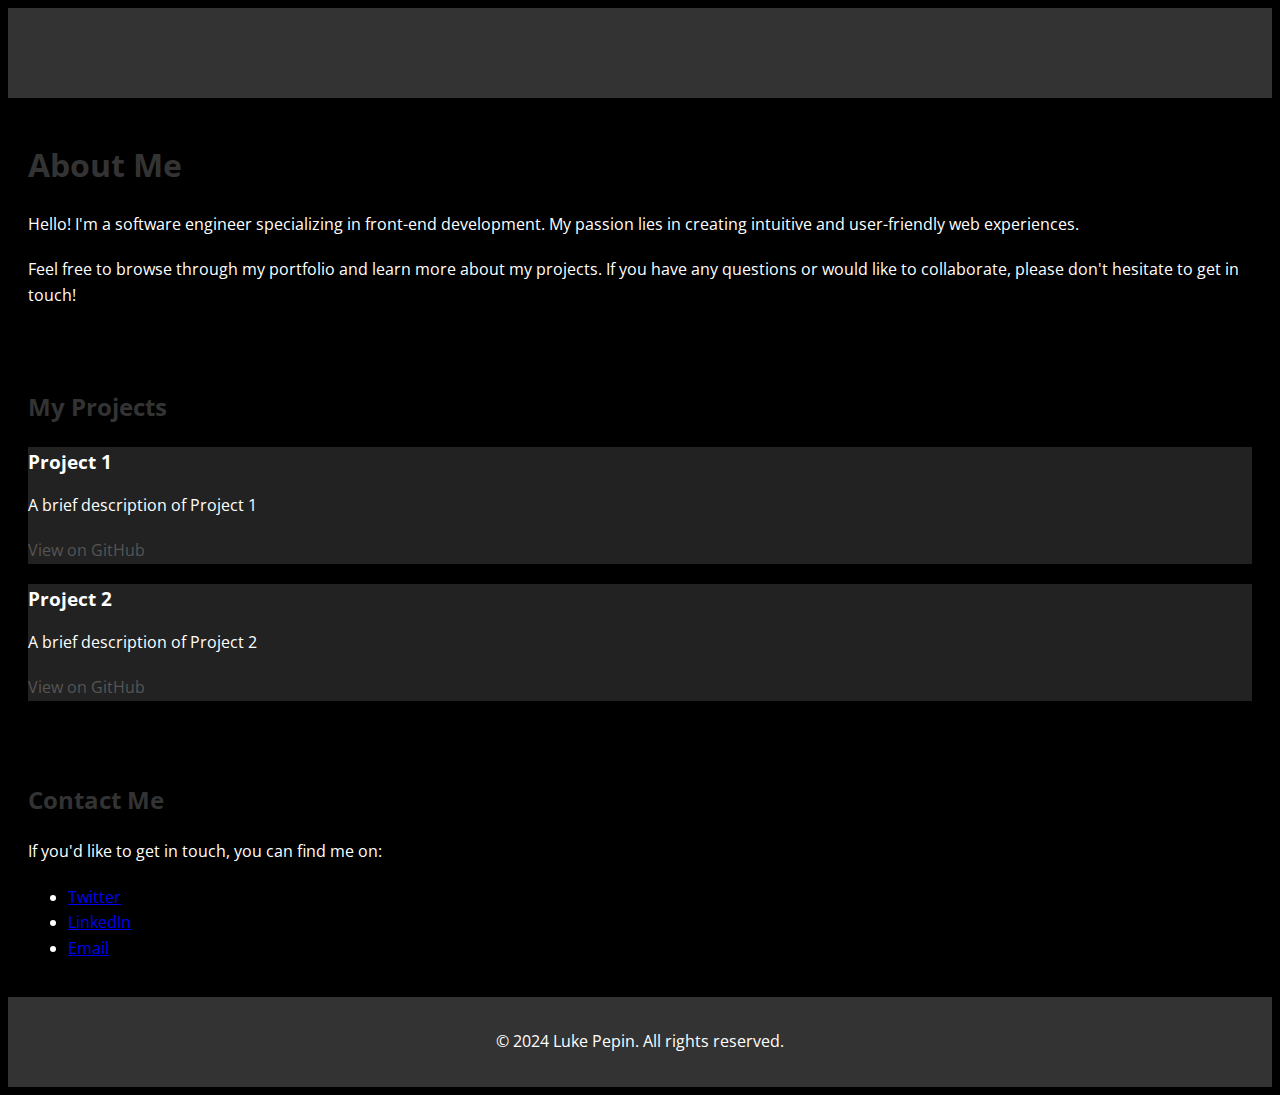
==== index.html @ 70be607e "Create index.html" ====
<!DOCTYPE html>
<html lang="en">
<head>
    <meta charset="UTF-8">
    <meta name="viewport" content="width=device-width, initial-scale=1.0">
    <link rel="icon" href="favicon.ico" type="image/x-icon">
    <link rel="stylesheet" href="https://fonts.googleapis.com/css?family=Open+Sans">
    <link rel="stylesheet" href="styles.css">
    <style>
        body {
            font-family: 'Open Sans', sans-serif;
            background-color: black; /* Set the background color to black */
            color: white; /* Set the text color to white */
        }

        header {
            background-color: #333; /* Adjust header background color if needed */
            padding: 1em 0;
        }

        nav a {
            color: white; /* Set navigation text color to white */
        }

        nav a:hover {
            color: #66a0ff;
        }

        .project {
            background-color: #222; /* Adjust project card background color if needed */
            color: white; /* Set project card text color to white */
        }

        footer {
            background-color: #333;
            color: white;
            text-align: center;
            padding: 1em 0;
        }
    </style>
    <title>My Personal Portfolio</title>
</head>
<body>
    <header>
        <nav>
            <ul>
                <li><a href="#about">About</a></li>
                <li><a href="#projects">Projects</a></li>
                <li><a href="#contact">Contact</a></li>
            </ul>
        </nav>
    </header>
    <main>
        <section id="about">
            <h1>About Me</h1>
            <p>Hello! I'm a software engineer specializing in front-end development. My passion lies in creating intuitive and user-friendly web experiences.</p>
            <p>Feel free to browse through my portfolio and learn more about my projects. If you have any questions or would like to collaborate, please don't hesitate to get in touch!</p>
        </section>
        <section id="projects">
            <h2>My Projects</h2>
            <div class="project">
                <h3>Project 1</h3>
                <p>A brief description of Project 1</p>
                <a href="https://github.com/lpep64/project1">View on GitHub</a>
            </div>
            <div class="project">
                <h3>Project 2</h3>
                <p>A brief description of Project 2</p>
                <a href="https://github.com/lpep64/project2">View on GitHub</a>
            </div>
            <!-- Add more projects as needed -->
        </section>
        <section id="contact">
            <h2>Contact Me</h2>
            <p>If you'd like to get in touch, you can find me on:</p>
            <ul>
                <li><a href="https://twitter.com/lpep64">Twitter</a></li>
                <li><a href="https://linkedin.com/in/lpep64">LinkedIn</a></li>
                <li><a href="mailto:lpep64@example.com">Email</a></li>
            </ul>
        </section>
    </main>
    <footer>
        <p>&copy; 2024 Luke Pepin. All rights reserved.</p>
    </footer>
</body>
</html>
---- styles.css ----
body {
    font-family: Arial, sans-serif;
    line-height: 1.6;
}

header {
    background-color: #f4f4f4;
    padding: 20px;
}

nav ul {
    list-style-type: none;
    padding: 0;
}

nav ul li {
    display: inline;
    margin-right: 10px;
}

nav ul li a {
    text-decoration: none;
    color: #333;
}

nav ul li a:hover {
    color: #555;
}

section {
    padding: 20px;
}

section h1, section h2 {
    color: #333;
}

section p {
    margin-bottom: 20px;
}

.project {
    margin-bottom: 20px;
}

.project h3 {
    margin-bottom: 10px;
}

.project a {
    color: #555;
    text-decoration: none;
}

.project a:hover
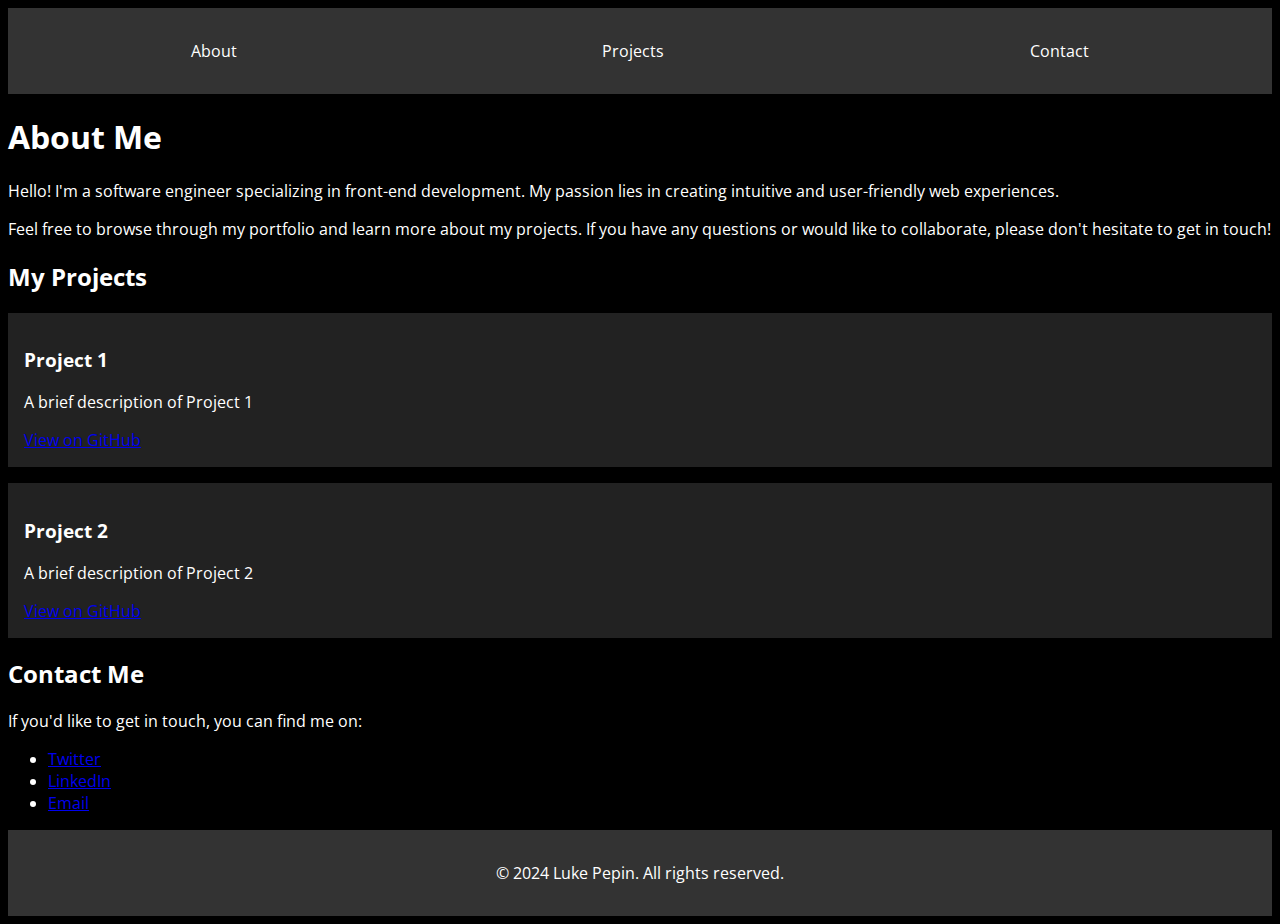
==== commit 8b5925f9: "Update index.html" ====
--- a/index.html
+++ b/index.html
@@ -9,17 +9,25 @@
     <style>
         body {
             font-family: 'Open Sans', sans-serif;
-            background-color: black; /* Set the background color to black */
-            color: white; /* Set the text color to white */
+            background-color: black;
+            color: white;
         }
 
         header {
-            background-color: #333; /* Adjust header background color if needed */
+            background-color: #333;
             padding: 1em 0;
         }
 
+        nav ul {
+            list-style-type: none;
+            display: flex;
+            justify-content: space-around;
+            padding: 0;
+        }
+
         nav a {
-            color: white; /* Set navigation text color to white */
+            color: white;
+            text-decoration: none;
         }
 
         nav a:hover {
@@ -27,8 +35,10 @@
         }
 
         .project {
-            background-color: #222; /* Adjust project card background color if needed */
-            color: white; /* Set project card text color to white */
+            background-color: #222;
+            color: white;
+            padding: 1em;
+            margin-bottom: 1em;
         }
 
         footer {
@@ -44,19 +54,19 @@
     <header>
         <nav>
             <ul>
-                <li><a href="#about">About</a></li>
-                <li><a href="#projects">Projects</a></li>
-                <li><a href="#contact">Contact</a></li>
+                <li><a href="#about" aria-label="About">About</a></li>
+                <li><a href="#projects" aria-label="Projects">Projects</a></li>
+                <li><a href="#contact" aria-label="Contact">Contact</a></li>
             </ul>
         </nav>
     </header>
     <main>
-        <section id="about">
+        <section id="about" aria-label="About Me">
             <h1>About Me</h1>
             <p>Hello! I'm a software engineer specializing in front-end development. My passion lies in creating intuitive and user-friendly web experiences.</p>
             <p>Feel free to browse through my portfolio and learn more about my projects. If you have any questions or would like to collaborate, please don't hesitate to get in touch!</p>
         </section>
-        <section id="projects">
+        <section id="projects" aria-label="My Projects">
             <h2>My Projects</h2>
             <div class="project">
                 <h3>Project 1</h3>
@@ -70,7 +80,7 @@
             </div>
             <!-- Add more projects as needed -->
         </section>
-        <section id="contact">
+        <section id="contact" aria-label="Contact Me">
             <h2>Contact Me</h2>
             <p>If you'd like to get in touch, you can find me on:</p>
             <ul>
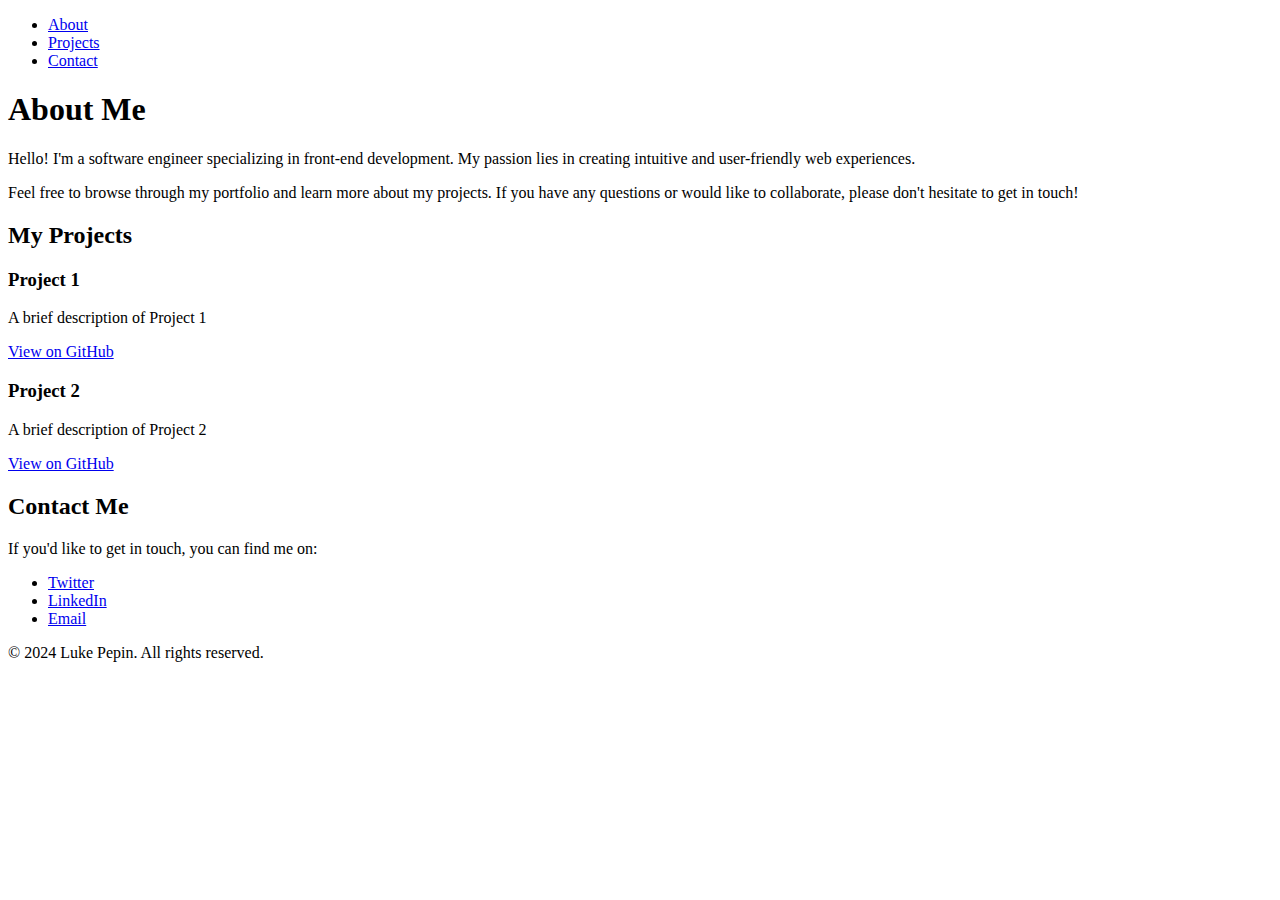
==== commit 77eaecff: "Update index.html" ====
--- a/index.html
+++ b/index.html
@@ -6,48 +6,6 @@
     <link rel="icon" href="favicon.ico" type="image/x-icon">
     <link rel="stylesheet" href="https://fonts.googleapis.com/css?family=Open+Sans">
     <link rel="stylesheet" href="styles.css">
-    <style>
-        body {
-            font-family: 'Open Sans', sans-serif;
-            background-color: black;
-            color: white;
-        }
-
-        header {
-            background-color: #333;
-            padding: 1em 0;
-        }
-
-        nav ul {
-            list-style-type: none;
-            display: flex;
-            justify-content: space-around;
-            padding: 0;
-        }
-
-        nav a {
-            color: white;
-            text-decoration: none;
-        }
-
-        nav a:hover {
-            color: #66a0ff;
-        }
-
-        .project {
-            background-color: #222;
-            color: white;
-            padding: 1em;
-            margin-bottom: 1em;
-        }
-
-        footer {
-            background-color: #333;
-            color: white;
-            text-align: center;
-            padding: 1em 0;
-        }
-    </style>
     <title>My Personal Portfolio</title>
 </head>
 <body>
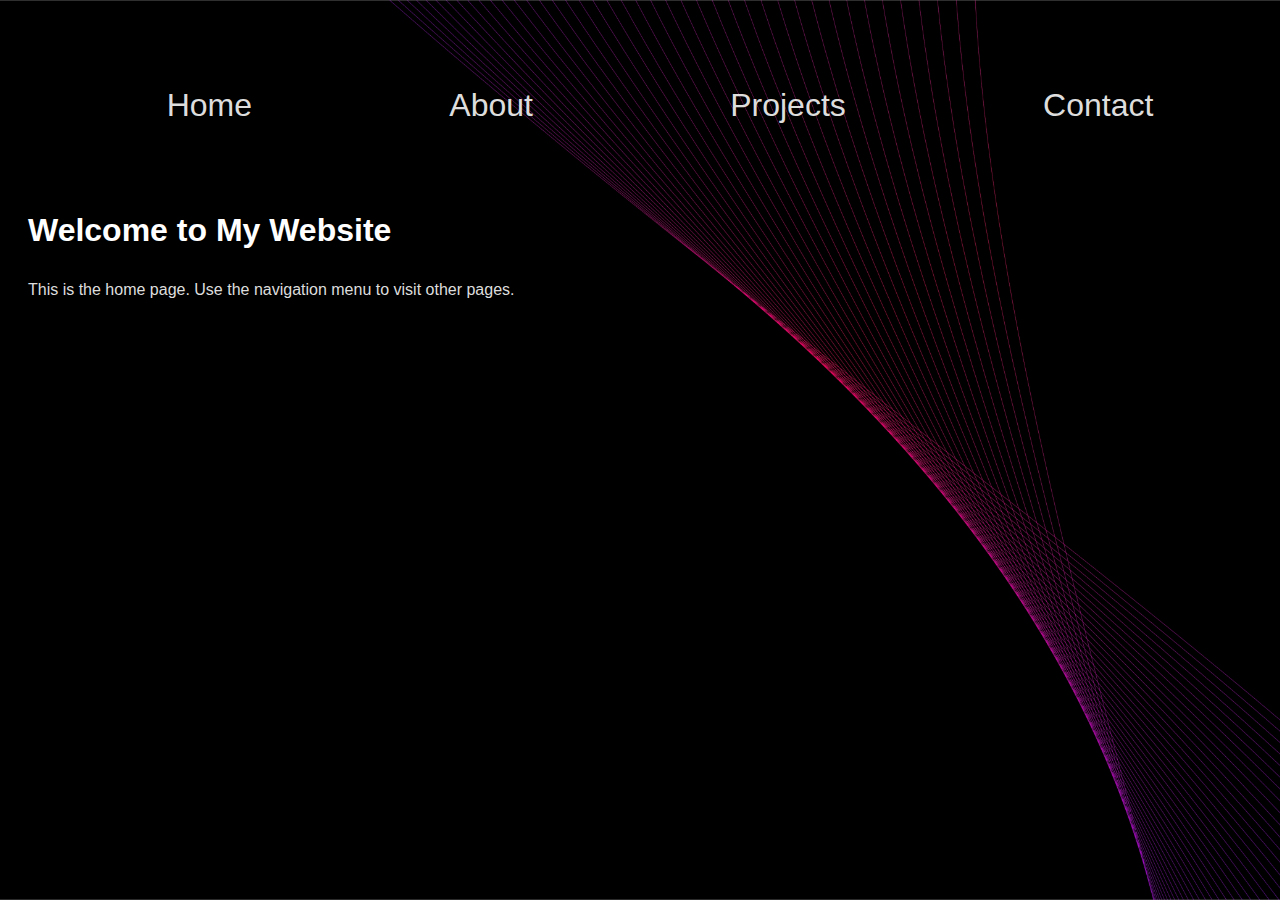
==== commit 8fa371bf: "Style Changes and Renovations" ====
--- a/index.html
+++ b/index.html
@@ -3,53 +3,23 @@
 <head>
     <meta charset="UTF-8">
     <meta name="viewport" content="width=device-width, initial-scale=1.0">
-    <link rel="icon" href="favicon.ico" type="image/x-icon">
-    <link rel="stylesheet" href="https://fonts.googleapis.com/css?family=Open+Sans">
+    <title>My Website</title>
     <link rel="stylesheet" href="styles.css">
-    <title>My Personal Portfolio</title>
 </head>
 <body>
     <header>
         <nav>
             <ul>
-                <li><a href="#about" aria-label="About">About</a></li>
-                <li><a href="#projects" aria-label="Projects">Projects</a></li>
-                <li><a href="#contact" aria-label="Contact">Contact</a></li>
+                <li><a href="index.html">Home</a></li>
+                <li><a href="about.html">About</a></li>
+                <li><a href="projects.html">Projects</a></li>
+                <li><a href="contact.html">Contact</a></li>
             </ul>
         </nav>
     </header>
     <main>
-        <section id="about" aria-label="About Me">
-            <h1>About Me</h1>
-            <p>Hello! I'm a software engineer specializing in front-end development. My passion lies in creating intuitive and user-friendly web experiences.</p>
-            <p>Feel free to browse through my portfolio and learn more about my projects. If you have any questions or would like to collaborate, please don't hesitate to get in touch!</p>
-        </section>
-        <section id="projects" aria-label="My Projects">
-            <h2>My Projects</h2>
-            <div class="project">
-                <h3>Project 1</h3>
-                <p>A brief description of Project 1</p>
-                <a href="https://github.com/lpep64/project1">View on GitHub</a>
-            </div>
-            <div class="project">
-                <h3>Project 2</h3>
-                <p>A brief description of Project 2</p>
-                <a href="https://github.com/lpep64/project2">View on GitHub</a>
-            </div>
-            <!-- Add more projects as needed -->
-        </section>
-        <section id="contact" aria-label="Contact Me">
-            <h2>Contact Me</h2>
-            <p>If you'd like to get in touch, you can find me on:</p>
-            <ul>
-                <li><a href="https://twitter.com/lpep64">Twitter</a></li>
-                <li><a href="https://linkedin.com/in/lpep64">LinkedIn</a></li>
-                <li><a href="mailto:lpep64@example.com">Email</a></li>
-            </ul>
-        </section>
+        <h1>Welcome to My Website</h1>
+        <p>This is the home page. Use the navigation menu to visit other pages.</p>
     </main>
-    <footer>
-        <p>&copy; 2024 Luke Pepin. All rights reserved.</p>
-    </footer>
 </body>
-</html>
+</html>--- a/styles.css
+++ b/styles.css
@@ -0,0 +1,77 @@
+body {
+  font-family: 'Open Sans', sans-serif;
+  line-height: 1.6;
+  color: #ddd; /* Lighter text color */
+  background: url('images/background.jpg') no-repeat center center fixed; 
+  -webkit-background-size: cover;
+  -moz-background-size: cover;
+  -o-background-size: cover;
+  background-size: cover;
+  padding: 20px;
+}
+
+h1, h2, h3 {
+  font-family:'Franklin Gothic Medium', 'Arial Narrow', Arial, sans-serif;
+  color: #fff; /* White headers */
+}
+
+header {
+  font-family:'Franklin Gothic Medium', 'Arial Narrow', Arial, sans-serif;
+  display: flex;
+  align-items: center;
+  color: #fff;
+  padding: 20px 0;
+  position: sticky;
+  top: 0;
+}
+
+header img {
+  height: 100px; /* Adjust as needed */
+  margin-right: 10px;
+}
+
+header nav {
+  flex-grow: 1;
+}
+
+header nav ul {
+  list-style-type: none;
+  font-size: 32px;
+  display: flex;
+  justify-content: space-around;
+}
+
+header nav ul li a {
+  color: #ddd; /* Lighter link color */
+  text-decoration: none;
+}
+
+header nav ul li a:hover {
+  color: #fff; /* White on hover */
+  text-decoration: underline;
+}
+
+.main {
+  font-family:'Franklin Gothic Medium', 'Arial Narrow', Arial, sans-serif;
+  color: #ddd;
+}
+
+.project {
+  font-family:'Franklin Gothic Medium', 'Arial Narrow', Arial, sans-serif;
+  margin-bottom: 20px;
+  color: #ddd;
+}
+
+.project a {
+  font-family:'Franklin Gothic Medium', 'Arial Narrow', Arial, sans-serif;
+  display: inline-block;
+  background-color: #444; /* Darker button color */
+  color: #fff; /* White button text */
+  padding: 10px 20px;
+  border-radius: 5px;
+  text-decoration: none;
+}
+
+.project a:hover {
+  background-color: #666; /* Even darker on hover */
+}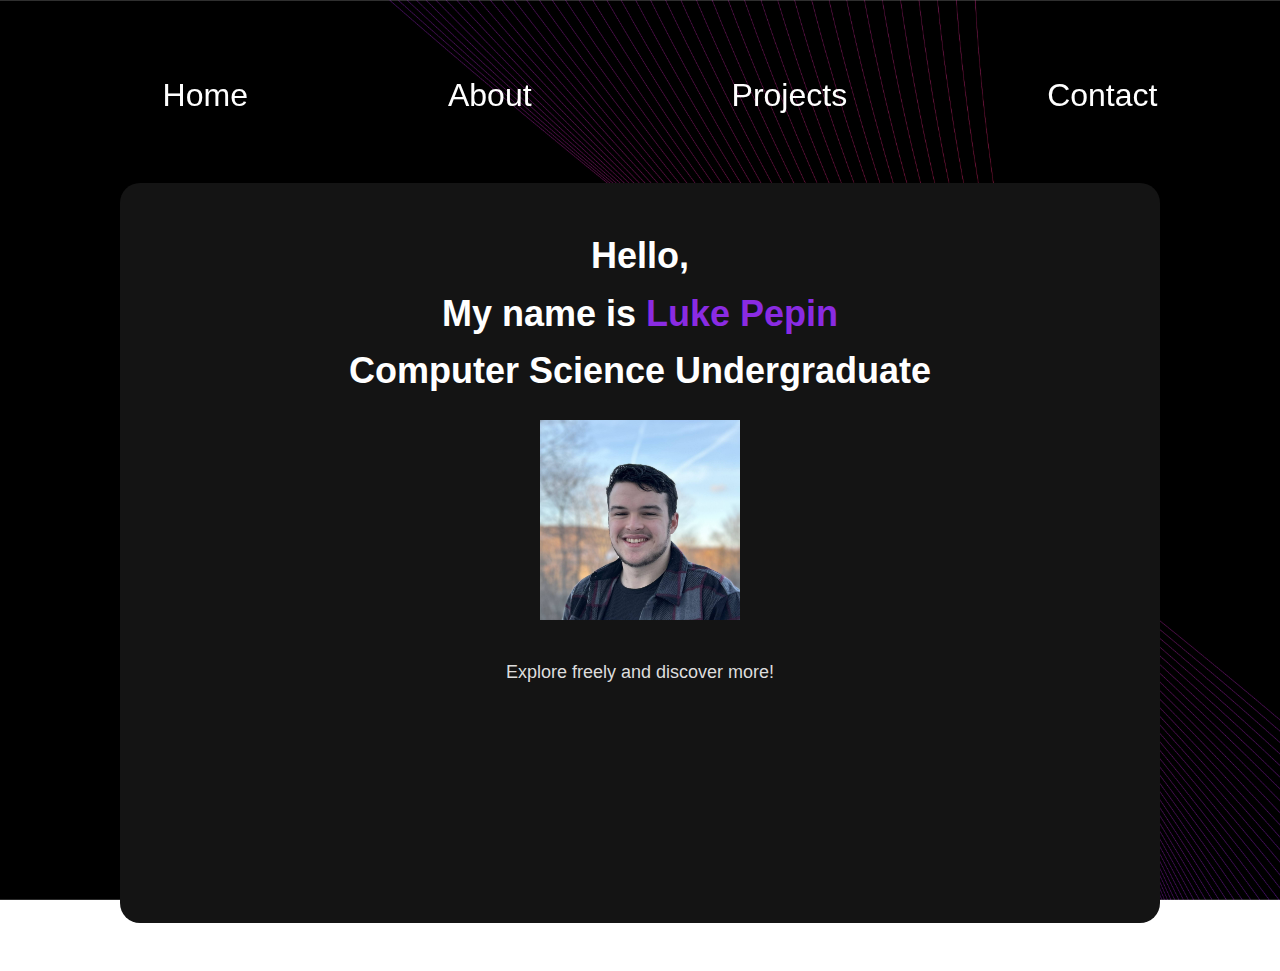
==== commit ea76c922: "Index and Text changes" ====
--- a/index.html
+++ b/index.html
@@ -6,7 +6,6 @@
     <title>My Website</title>
     <link rel="stylesheet" href="styles.css">
 </head>
-<body>
     <header>
         <nav>
             <ul>
@@ -18,8 +17,8 @@
         </nav>
     </header>
     <main>
-        <h1>Welcome to My Website</h1>
-        <p>This is the home page. Use the navigation menu to visit other pages.</p>
+        <h1>Hello, <br> My name is <span style="color : blueviolet;">Luke Pepin</span><br>Computer Science Undergraduate</h1>
+        <img src="images/lukepepinphoto.jpg" alt="Luke Pepin's photo" width="200"><br><br>
+        <body>Explore freely and discover more!</body>
     </main>
-</body>
 </html>--- a/styles.css
+++ b/styles.css
@@ -1,3 +1,4 @@
+/* General styling */
 body {
   font-family: 'Open Sans', sans-serif;
   line-height: 1.6;
@@ -8,26 +9,40 @@
   -o-background-size: cover;
   background-size: cover;
   padding: 20px;
+  display: flex;
+  flex-direction: column;
+  align-items: center;
 }
 
-h1, h2, h3 {
-  font-family:'Franklin Gothic Medium', 'Arial Narrow', Arial, sans-serif;
-  color: #fff; /* White headers */
+main {
+  background-color: #141414;
+  padding: 20px;
+  margin: 20px;
+  border-radius: 20px;
+  align-items: center;
+  text-align: center;
+  font-size: large;
+  width: 1000px;
+  height: 700px;
 }
 
+/* Headers */
+h1, h2, h3 {
+  text-align: center;
+  font-family: 'Franklin Gothic Medium', 'Arial Narrow', Arial, sans-serif;
+  color: #fff; /* White headers */
+  margin-bottom: 20px; /* Add margin between headers */
+}
+
+/* Header styling */
 header {
-  font-family:'Franklin Gothic Medium', 'Arial Narrow', Arial, sans-serif;
+  font-family: 'Franklin Gothic Medium', 'Arial Narrow', Arial, sans-serif;
   display: flex;
   align-items: center;
   color: #fff;
-  padding: 20px 0;
+  padding: 10px 0;
   position: sticky;
   top: 0;
-}
-
-header img {
-  height: 100px; /* Adjust as needed */
-  margin-right: 10px;
 }
 
 header nav {
@@ -42,8 +57,9 @@
 }
 
 header nav ul li a {
-  color: #ddd; /* Lighter link color */
+  color: #fff; /* Change link color to white */
   text-decoration: none;
+  margin: 0 100px;
 }
 
 header nav ul li a:hover {
@@ -51,22 +67,27 @@
   text-decoration: underline;
 }
 
+/* Main content */
 .main {
-  font-family:'Franklin Gothic Medium', 'Arial Narrow', Arial, sans-serif;
+  text-align: center;
+  font-family: 'Franklin Gothic Medium', 'Arial Narrow', Arial, sans-serif;
   color: #ddd;
+  max-width: 800px;
+  width: 100%;
 }
 
+/* Projects */
 .project {
-  font-family:'Franklin Gothic Medium', 'Arial Narrow', Arial, sans-serif;
+  font-family: 'Franklin Gothic Medium', 'Arial Narrow', Arial, sans-serif;
   margin-bottom: 20px;
   color: #ddd;
 }
 
 .project a {
-  font-family:'Franklin Gothic Medium', 'Arial Narrow', Arial, sans-serif;
+  font-family: 'Franklin Gothic Medium', 'Arial Narrow', Arial, sans-serif;
   display: inline-block;
   background-color: #444; /* Darker button color */
-  color: #fff; /* White button text */
+  color: white; /* White button text */
   padding: 10px 20px;
   border-radius: 5px;
   text-decoration: none;
@@ -74,4 +95,21 @@
 
 .project a:hover {
   background-color: #666; /* Even darker on hover */
-}+}
+
+/* Link styling */
+a {
+  color: blueviolet;
+}
+
+a:visited {
+  color: blueviolet;
+}
+
+a:hover {
+  color: violet;
+}
+
+a:active {
+  color: blue;
+}
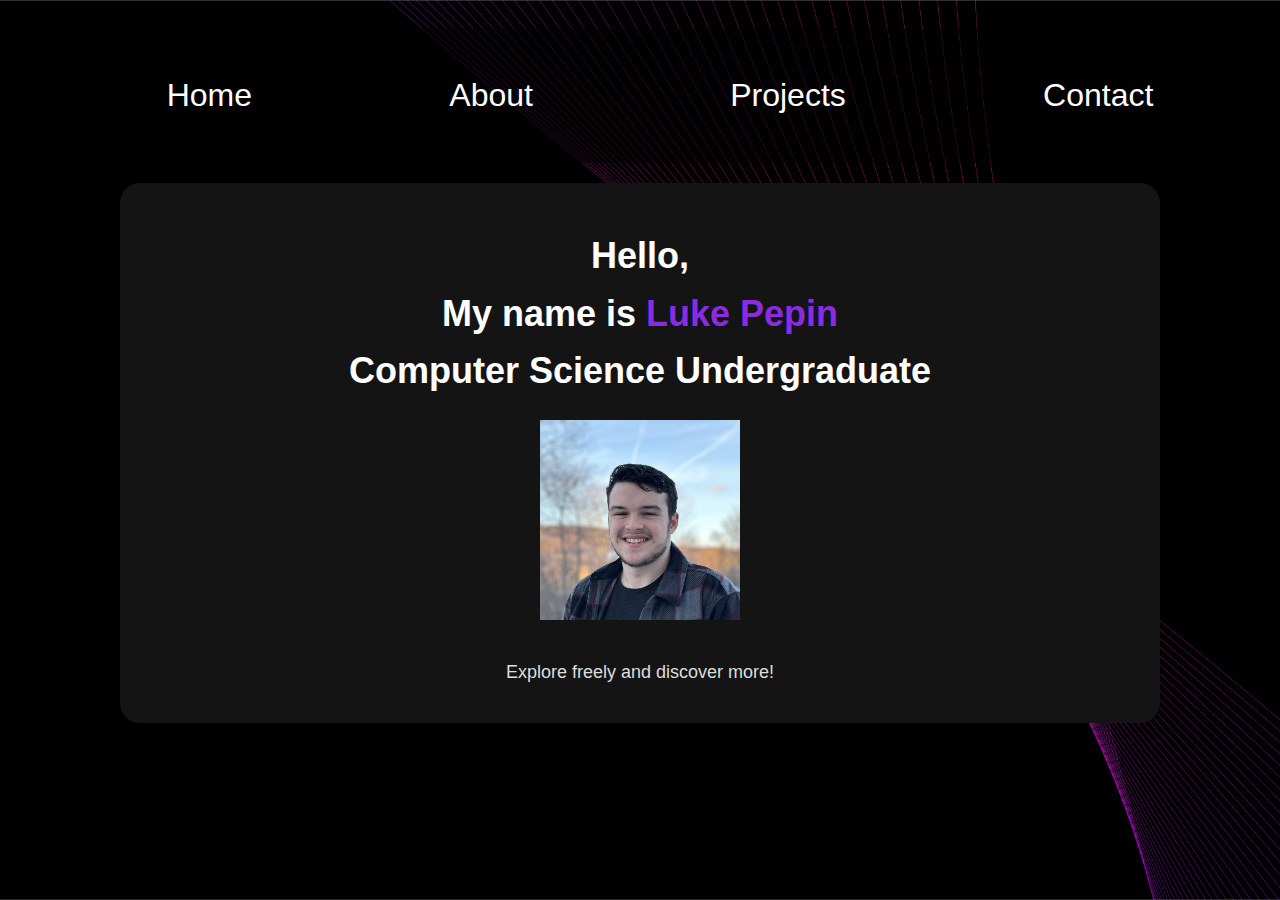
==== commit 72dd08f3: "Projects View 2.0" ====
--- a/index.html
+++ b/index.html
@@ -6,6 +6,7 @@
     <title>My Website</title>
     <link rel="stylesheet" href="styles.css">
 </head>
+<body>
     <header>
         <nav>
             <ul>
@@ -19,6 +20,7 @@
     <main>
         <h1>Hello, <br> My name is <span style="color : blueviolet;">Luke Pepin</span><br>Computer Science Undergraduate</h1>
         <img src="images/lukepepinphoto.jpg" alt="Luke Pepin's photo" width="200"><br><br>
-        <body>Explore freely and discover more!</body>
+        Explore freely and discover more!
     </main>
-</html>+</body>
+</html>
--- a/styles.css
+++ b/styles.css
@@ -1,9 +1,8 @@
-/* General styling */
 body {
   font-family: 'Open Sans', sans-serif;
   line-height: 1.6;
-  color: #ddd; /* Lighter text color */
-  background: url('images/background.jpg') no-repeat center center fixed; 
+  color: #ddd;
+  background: url('images/background.jpg') no-repeat center center fixed;
   -webkit-background-size: cover;
   -moz-background-size: cover;
   -o-background-size: cover;
@@ -12,6 +11,19 @@
   display: flex;
   flex-direction: column;
   align-items: center;
+}
+
+header {
+  font-family: 'Franklin Gothic Medium', 'Arial Narrow', Arial, sans-serif;
+  display: flex;
+  align-items: center;
+  color: #fff;
+  padding: 10px 0;
+  position: sticky;
+  top: 0;
+  z-index: 100;
+  width: 100%;
+  background-color: rgba(0, 0, 0, 0.5);
 }
 
 main {
@@ -23,26 +35,15 @@
   text-align: center;
   font-size: large;
   width: 1000px;
-  height: 700px;
+  min-height: 500px;
+  z-index: 1;
 }
 
-/* Headers */
 h1, h2, h3 {
   text-align: center;
   font-family: 'Franklin Gothic Medium', 'Arial Narrow', Arial, sans-serif;
-  color: #fff; /* White headers */
-  margin-bottom: 20px; /* Add margin between headers */
-}
-
-/* Header styling */
-header {
-  font-family: 'Franklin Gothic Medium', 'Arial Narrow', Arial, sans-serif;
-  display: flex;
-  align-items: center;
   color: #fff;
-  padding: 10px 0;
-  position: sticky;
-  top: 0;
+  margin-bottom: 20px;
 }
 
 header nav {
@@ -57,26 +58,16 @@
 }
 
 header nav ul li a {
-  color: #fff; /* Change link color to white */
+  color: #fff;
   text-decoration: none;
-  margin: 0 100px;
+  margin: 0 20px;
 }
 
 header nav ul li a:hover {
-  color: #fff; /* White on hover */
+  color: #fff;
   text-decoration: underline;
 }
 
-/* Main content */
-.main {
-  text-align: center;
-  font-family: 'Franklin Gothic Medium', 'Arial Narrow', Arial, sans-serif;
-  color: #ddd;
-  max-width: 800px;
-  width: 100%;
-}
-
-/* Projects */
 .project {
   font-family: 'Franklin Gothic Medium', 'Arial Narrow', Arial, sans-serif;
   margin-bottom: 20px;
@@ -86,18 +77,17 @@
 .project a {
   font-family: 'Franklin Gothic Medium', 'Arial Narrow', Arial, sans-serif;
   display: inline-block;
-  background-color: #444; /* Darker button color */
-  color: white; /* White button text */
+  background-color: #444;
+  color: white;
   padding: 10px 20px;
   border-radius: 5px;
   text-decoration: none;
 }
 
 .project a:hover {
-  background-color: #666; /* Even darker on hover */
+  background-color: #666;
 }
 
-/* Link styling */
 a {
   color: blueviolet;
 }
@@ -112,4 +102,4 @@
 
 a:active {
   color: blue;
-}
+}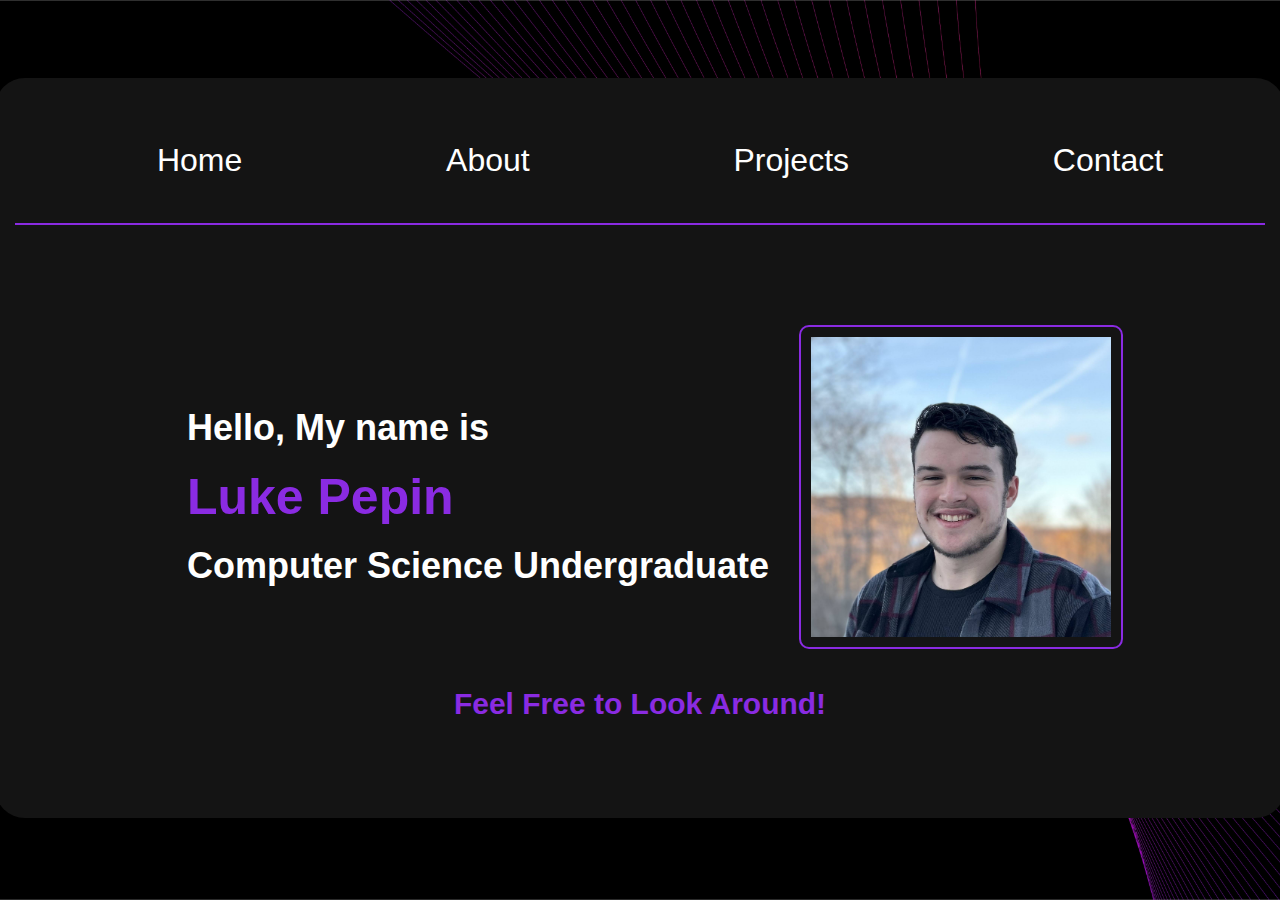
==== commit 4660b4c0: "Final Format Changes" ====
--- a/index.html
+++ b/index.html
@@ -1,12 +1,11 @@
 <!DOCTYPE html>
-<html lang="en">
+<html>
 <head>
-    <meta charset="UTF-8">
-    <meta name="viewport" content="width=device-width, initial-scale=1.0">
-    <title>My Website</title>
+    <title>Luke Pepin - Home</title>
     <link rel="stylesheet" href="styles.css">
 </head>
 <body>
+    <main>
     <header>
         <nav>
             <ul>
@@ -17,10 +16,14 @@
             </ul>
         </nav>
     </header>
-    <main>
-        <h1>Hello, <br> My name is <span style="color : blueviolet;">Luke Pepin</span><br>Computer Science Undergraduate</h1>
-        <img src="images/lukepepinphoto.jpg" alt="Luke Pepin's photo" width="200"><br><br>
-        Explore freely and discover more!
+    <div class="content">
+        <div class="intro-text">
+          <h1><br><br>Hello, My name is <br>
+            <span style="color : blueviolet; font-size : 50px;">Luke Pepin</span><br>Computer Science Undergraduate
+        </h1>
+        </div>
+            <img src="images/lukepepinphoto.jpg" alt="Luke Pepin's photo">
+        </div>
+        <h1><span style="color : blueviolet; text-align : left; font-size : 30px">Feel Free to Look Around!</span></h1>
     </main>
-</body>
-</html>
+</body>--- a/styles.css
+++ b/styles.css
@@ -3,9 +3,6 @@
   line-height: 1.6;
   color: #ddd;
   background: url('images/background.jpg') no-repeat center center fixed;
-  -webkit-background-size: cover;
-  -moz-background-size: cover;
-  -o-background-size: cover;
   background-size: cover;
   padding: 20px;
   display: flex;
@@ -18,29 +15,29 @@
   display: flex;
   align-items: center;
   color: #fff;
-  padding: 10px 0;
-  position: sticky;
+  padding: 5px 0;
   top: 0;
+  left: 0;
   z-index: 100;
   width: 100%;
-  background-color: rgba(0, 0, 0, 0.5);
+  border-bottom: 2px solid blueviolet;
 }
+
 
 main {
   background-color: #141414;
   padding: 20px;
-  margin: 20px;
-  border-radius: 20px;
+  margin: 50px;
+  border-radius: 30px;
   align-items: center;
   text-align: center;
   font-size: large;
-  width: 1000px;
-  min-height: 500px;
+  width: 1250px;
+  min-height: 700px;
   z-index: 1;
 }
 
 h1, h2, h3 {
-  text-align: center;
   font-family: 'Franklin Gothic Medium', 'Arial Narrow', Arial, sans-serif;
   color: #fff;
   margin-bottom: 20px;
@@ -66,6 +63,44 @@
 header nav ul li a:hover {
   color: #fff;
   text-decoration: underline;
+}
+
+.content {
+  display: flex;
+  flex-direction: row;
+  align-items: center;
+  justify-content: center; /* Center the content horizontally */
+}
+
+.text {
+  margin-right: 20px; 
+}
+
+.intro-text {
+  text-align: left;
+  padding: 30px;
+}
+
+.icon img {
+  width: 60px;
+  height: 60px;
+  margin: 0px;
+  padding: 10px;
+}
+
+.icon-list li {
+  margin: 0px;
+  padding: 0px;
+  text-align: center;
+}
+
+
+img {
+  margin-top: 100px;
+  width: 300px;
+  border-radius: 10px; 
+  padding: 10px;
+  border: 2px solid blueviolet;
 }
 
 .project {
@@ -102,4 +137,4 @@
 
 a:active {
   color: blue;
-}+}
